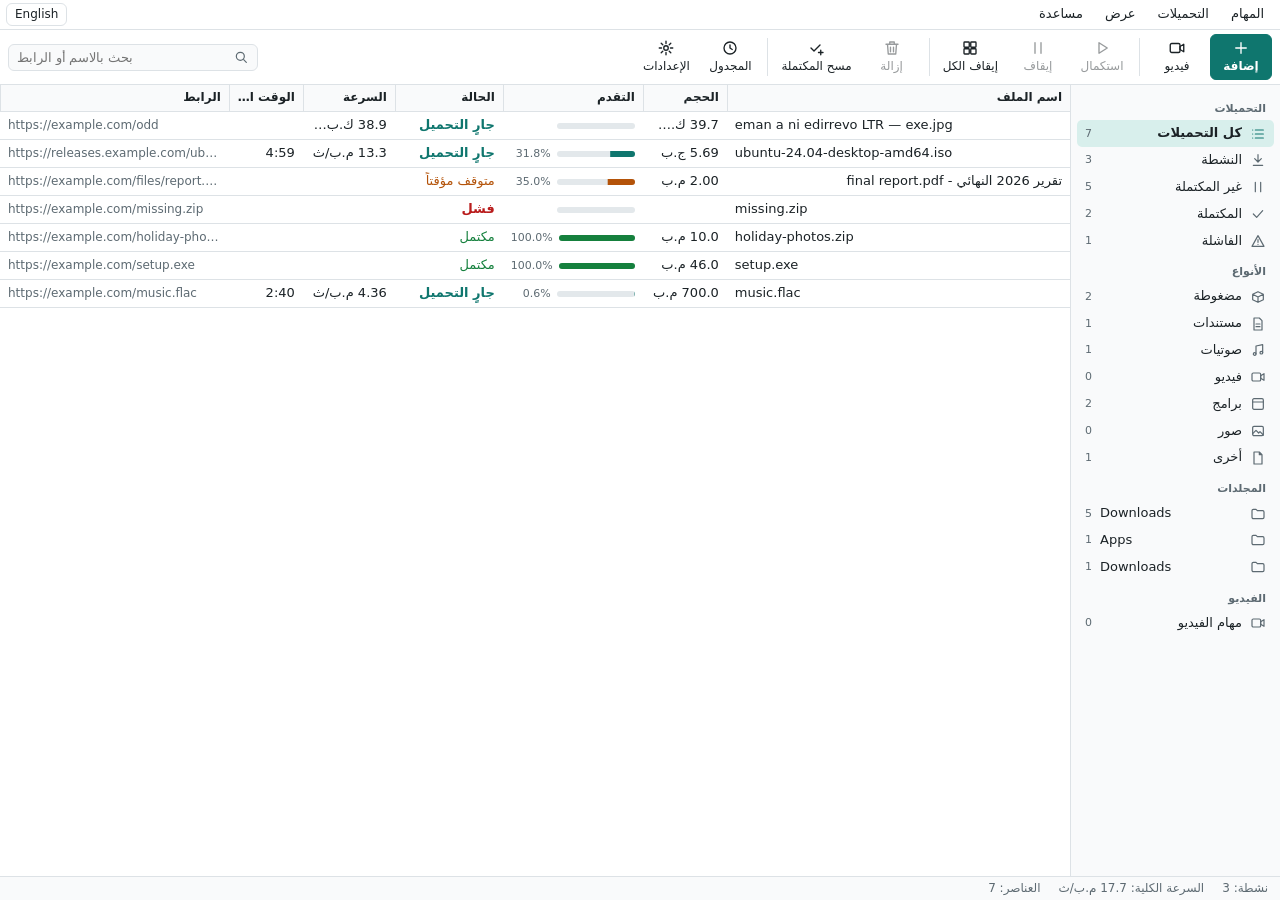
==== crates/eid-gui/ui/index.html @ 92250838 "feat(desktop): notification-area icon, close to tray, clipboard monitoring (switchable) - Settings >" ====
<!doctype html>
<html lang="ar" dir="rtl">
<head>
  <meta charset="utf-8">
  <meta name="viewport" content="width=device-width, initial-scale=1">
  <title>Eid Download</title>
  <link rel="stylesheet" href="style.css">
  <script type="module" src="app.js"></script>
</head>
<body>
  <!-- Icons: simple line drawings made for Eid Download (no third-party icon set). -->
  <svg class="icons" aria-hidden="true" focusable="false">
    <symbol id="i-add" viewBox="0 0 24 24"><path d="M12 5v14M5 12h14"/></symbol>
    <symbol id="i-video" viewBox="0 0 24 24"><rect x="3" y="6" width="13" height="12" rx="2"/><path d="M16 10l5-3v10l-5-3z"/></symbol>
    <symbol id="i-play" viewBox="0 0 24 24"><path d="M8 5l11 7-11 7z"/></symbol>
    <symbol id="i-pause" viewBox="0 0 24 24"><path d="M8 5v14M16 5v14"/></symbol>
    <symbol id="i-stopall" viewBox="0 0 24 24"><rect x="4" y="4" width="7" height="7" rx="1"/><rect x="13" y="4" width="7" height="7" rx="1"/><rect x="4" y="13" width="7" height="7" rx="1"/><rect x="13" y="13" width="7" height="7" rx="1"/></symbol>
    <symbol id="i-remove" viewBox="0 0 24 24"><path d="M4 7h16M9 7V4h6v3M6 7l1 13h10l1-13M10 11v6M14 11v6"/></symbol>
    <symbol id="i-clear" viewBox="0 0 24 24"><path d="M4 12l4 4 8-8M14 18h6M17 15v6"/></symbol>
    <symbol id="i-clock" viewBox="0 0 24 24"><circle cx="12" cy="12" r="8"/><path d="M12 8v4l3 2"/></symbol>
    <symbol id="i-gear" viewBox="0 0 24 24"><circle cx="12" cy="12" r="3"/><path d="M12 3v3M12 18v3M3 12h3M18 12h3M5.6 5.6l2.1 2.1M16.3 16.3l2.1 2.1M5.6 18.4l2.1-2.1M16.3 7.7l2.1-2.1"/></symbol>
    <symbol id="i-folder" viewBox="0 0 24 24"><path d="M3 7a2 2 0 0 1 2-2h4l2 2h8a2 2 0 0 1 2 2v8a2 2 0 0 1-2 2H5a2 2 0 0 1-2-2z"/></symbol>
    <symbol id="i-list" viewBox="0 0 24 24"><path d="M8 6h12M8 12h12M8 18h12M4 6h.01M4 12h.01M4 18h.01"/></symbol>
    <symbol id="i-down" viewBox="0 0 24 24"><path d="M12 4v11M7 10l5 5 5-5M5 20h14"/></symbol>
    <symbol id="i-check" viewBox="0 0 24 24"><path d="M5 12l5 5 9-10"/></symbol>
    <symbol id="i-alert" viewBox="0 0 24 24"><path d="M12 4l9 16H3zM12 10v4M12 17h.01"/></symbol>
    <symbol id="i-file" viewBox="0 0 24 24"><path d="M6 3h8l4 4v14H6zM14 3v4h4"/></symbol>
    <symbol id="i-box" viewBox="0 0 24 24"><path d="M4 8l8-4 8 4v8l-8 4-8-4zM4 8l8 4 8-4M12 12v8"/></symbol>
    <symbol id="i-doc" viewBox="0 0 24 24"><path d="M6 3h8l4 4v14H6zM9 12h6M9 16h6"/></symbol>
    <symbol id="i-music" viewBox="0 0 24 24"><path d="M9 18V6l10-2v12"/><circle cx="7" cy="18" r="2"/><circle cx="17" cy="16" r="2"/></symbol>
    <symbol id="i-app" viewBox="0 0 24 24"><rect x="4" y="4" width="16" height="16" rx="2"/><path d="M4 9h16"/></symbol>
    <symbol id="i-search" viewBox="0 0 24 24"><circle cx="11" cy="11" r="6"/><path d="M16 16l4 4"/></symbol>
    <symbol id="i-image" viewBox="0 0 24 24"><rect x="4" y="5" width="16" height="14" rx="2"/><path d="M4 16l5-5 4 4 2-2 5 5"/></symbol>
  </svg>

  <div class="app">
    <nav class="menubar" role="menubar" id="menubar">
      <button type="button" role="menuitem" aria-haspopup="true" data-menu="tasks" data-t="m_tasks"></button>
      <button type="button" role="menuitem" aria-haspopup="true" data-menu="downloads" data-t="m_downloads"></button>
      <button type="button" role="menuitem" aria-haspopup="true" data-menu="view" data-t="m_view"></button>
      <button type="button" role="menuitem" aria-haspopup="true" data-menu="help" data-t="m_help"></button>
      <span class="spacer"></span>
      <button type="button" id="btn-lang" class="ghost small" data-t="lang_switch"></button>
    </nav>

    <div class="menu" id="menu-tasks" role="menu" hidden>
      <button type="button" role="menuitem" data-cmd="add"><span data-t="c_add"></span><kbd>Ctrl+N</kbd></button>
      <button type="button" role="menuitem" data-cmd="add_video"><span data-t="c_add_video"></span><kbd>Ctrl+Shift+N</kbd></button>
      <hr>
      <button type="button" role="menuitem" data-cmd="settings"><span data-t="c_settings"></span><kbd>Ctrl+,</kbd></button>
    </div>
    <div class="menu" id="menu-downloads" role="menu" hidden>
      <button type="button" role="menuitem" data-cmd="resume"><span data-t="c_resume"></span></button>
      <button type="button" role="menuitem" data-cmd="pause"><span data-t="c_pause"></span></button>
      <button type="button" role="menuitem" data-cmd="toggle"><span data-t="c_toggle"></span><kbd>Space</kbd></button>
      <button type="button" role="menuitem" data-cmd="resume_all"><span data-t="c_resume_all"></span></button>
      <button type="button" role="menuitem" data-cmd="pause_all"><span data-t="c_pause_all"></span></button>
      <hr>
      <button type="button" role="menuitem" data-cmd="remove"><span data-t="c_remove"></span><kbd>Del</kbd></button>
      <button type="button" role="menuitem" data-cmd="clear_finished"><span data-t="c_clear_finished"></span></button>
      <hr>
      <button type="button" role="menuitem" data-cmd="select_all"><span data-t="c_select_all"></span><kbd>Ctrl+A</kbd></button>
      <button type="button" role="menuitem" data-cmd="properties"><span data-t="c_properties"></span><kbd>Enter</kbd></button>
      <button type="button" role="menuitem" data-cmd="scheduler"><span data-t="c_scheduler"></span></button>
    </div>
    <div class="menu" id="menu-view" role="menu" hidden>
      <button type="button" role="menuitem" data-cmd="toggle_sidebar"><span data-t="c_toggle_sidebar"></span></button>
      <button type="button" role="menuitem" data-cmd="view_jobs"><span data-t="c_view_jobs"></span></button>
      <button type="button" role="menuitem" data-cmd="columns"><span data-t="c_columns"></span></button>
      <button type="button" role="menuitem" data-cmd="customize_toolbar"><span data-t="c_customize_toolbar"></span></button>
      <button type="button" role="menuitem" data-cmd="find"><span data-t="c_find"></span><kbd>Ctrl+F</kbd></button>
      <hr>
      <button type="button" role="menuitemradio" data-cmd="theme_system"><span data-t="c_theme_system"></span></button>
      <button type="button" role="menuitemradio" data-cmd="theme_light"><span data-t="c_theme_light"></span></button>
      <button type="button" role="menuitemradio" data-cmd="theme_dark"><span data-t="c_theme_dark"></span></button>
      <hr>
      <button type="button" role="menuitem" data-cmd="lang"><span data-t="lang_switch"></span></button>
    </div>
    <div class="menu" id="menu-help" role="menu" hidden>
      <button type="button" role="menuitem" data-cmd="shortcuts"><span data-t="c_shortcuts"></span><kbd>F1</kbd></button>
      <button type="button" role="menuitem" data-cmd="about"><span data-t="c_about"></span></button>
    </div>

    <div class="toolbar" role="toolbar" id="toolbar">
      <button type="button" id="btn-add" class="tool primary" data-cmd="add"><svg class="ic"><use href="#i-add"/></svg><span data-t="t_add"></span></button>
      <button type="button" class="tool" data-cmd="add_video"><svg class="ic"><use href="#i-video"/></svg><span data-t="t_add_video"></span></button>
      <span class="sep"></span>
      <button type="button" class="tool" data-cmd="resume"><svg class="ic"><use href="#i-play"/></svg><span data-t="t_resume"></span></button>
      <button type="button" class="tool" data-cmd="pause"><svg class="ic"><use href="#i-pause"/></svg><span data-t="t_pause"></span></button>
      <button type="button" class="tool" data-cmd="pause_all"><svg class="ic"><use href="#i-stopall"/></svg><span data-t="t_pause_all"></span></button>
      <span class="sep"></span>
      <button type="button" class="tool" data-cmd="remove"><svg class="ic"><use href="#i-remove"/></svg><span data-t="t_remove"></span></button>
      <button type="button" id="btn-clear" class="tool" data-cmd="clear_finished"><svg class="ic"><use href="#i-clear"/></svg><span data-t="t_clear"></span></button>
      <span class="sep"></span>
      <button type="button" class="tool" data-cmd="scheduler"><svg class="ic"><use href="#i-clock"/></svg><span data-t="t_scheduler"></span></button>
      <button type="button" class="tool" data-cmd="settings"><svg class="ic"><use href="#i-gear"/></svg><span data-t="t_settings"></span></button>
      <span class="grow"></span>
      <div class="search"><svg class="ic"><use href="#i-search"/></svg><input id="search" type="search" dir="auto" autocomplete="off" spellcheck="false" maxlength="200"></div>
    </div>

    <div class="body">
      <aside class="sidebar" id="sidebar" aria-label="categories">
        <div class="group" data-t="g_downloads"></div>
        <ul class="tree" id="tree-status">
          <li><button type="button" data-view="all" class="on"><svg class="ic"><use href="#i-list"/></svg><span data-t="v_all"></span><b data-count="all">0</b></button></li>
          <li><button type="button" data-view="active"><svg class="ic"><use href="#i-down"/></svg><span data-t="v_active"></span><b data-count="active">0</b></button></li>
          <li><button type="button" data-view="unfinished"><svg class="ic"><use href="#i-pause"/></svg><span data-t="v_unfinished"></span><b data-count="unfinished">0</b></button></li>
          <li><button type="button" data-view="finished"><svg class="ic"><use href="#i-check"/></svg><span data-t="v_finished"></span><b data-count="finished">0</b></button></li>
          <li><button type="button" data-view="failed"><svg class="ic"><use href="#i-alert"/></svg><span data-t="v_failed"></span><b data-count="failed">0</b></button></li>
        </ul>
        <div class="group" data-t="g_types"></div>
        <ul class="tree" id="tree-types">
          <li><button type="button" data-view="compressed"><svg class="ic"><use href="#i-box"/></svg><span data-t="v_compressed"></span><b data-count="compressed">0</b></button></li>
          <li><button type="button" data-view="documents"><svg class="ic"><use href="#i-doc"/></svg><span data-t="v_documents"></span><b data-count="documents">0</b></button></li>
          <li><button type="button" data-view="music"><svg class="ic"><use href="#i-music"/></svg><span data-t="v_music"></span><b data-count="music">0</b></button></li>
          <li><button type="button" data-view="video"><svg class="ic"><use href="#i-video"/></svg><span data-t="v_video"></span><b data-count="video">0</b></button></li>
          <li><button type="button" data-view="programs"><svg class="ic"><use href="#i-app"/></svg><span data-t="v_programs"></span><b data-count="programs">0</b></button></li>
          <li><button type="button" data-view="pictures"><svg class="ic"><use href="#i-image"/></svg><span data-t="v_pictures"></span><b data-count="pictures">0</b></button></li>
          <li><button type="button" data-view="other"><svg class="ic"><use href="#i-file"/></svg><span data-t="v_other"></span><b data-count="other">0</b></button></li>
        </ul>
        <div class="group" data-t="g_folders"></div>
        <ul class="tree" id="tree-folders"></ul>
        <div class="group" data-t="g_video"></div>
        <ul class="tree">
          <li><button type="button" data-view="jobs"><svg class="ic"><use href="#i-video"/></svg><span data-t="v_jobs"></span><b data-count="jobs">0</b></button></li>
        </ul>
      </aside>

      <main class="main">
        <section id="table-view" class="table-view">
          <div class="thead" id="thead" role="row">
            <button type="button" class="c-name" data-sort="name" data-t="col_name"></button>
            <button type="button" class="c-size" data-sort="size" data-t="col_size"></button>
            <button type="button" class="c-prog" data-sort="progress" data-t="col_progress"></button>
            <button type="button" class="c-status" data-sort="status" data-t="col_status"></button>
            <button type="button" class="c-speed" data-sort="speed" data-t="col_speed"></button>
            <button type="button" class="c-eta" data-sort="eta" data-t="col_eta"></button>
            <button type="button" class="c-url" data-sort="url" data-t="col_url"></button>
          </div>
          <div class="viewport" id="viewport" tabindex="0" role="grid" aria-multiselectable="true">
            <div class="spacer" id="spacer"></div>
          </div>
          <p id="empty" class="empty" hidden></p>
        </section>

        <section id="jobs-view" class="jobs-view" hidden>
          <div class="jobs-head">
            <h2 data-t="v_jobs"></h2>
            <button type="button" class="primary" data-cmd="add_video" data-t="c_add_video"></button>
          </div>
          <p id="jobs-empty" class="empty" hidden></p>
          <ul id="jobs" class="jobs"></ul>
        </section>
      </main>
    </div>

    <div id="clipbar" class="clipbar" role="status" hidden>
      <span data-t="clip_found"></span>
      <bdi id="clip-url" dir="ltr"></bdi>
      <button type="button" id="clip-add" class="primary small" data-t="clip_add"></button>
      <button type="button" id="clip-ignore" class="ghost small" data-t="clip_ignore"></button>
    </div>
    <footer class="statusbar" id="statusbar">
      <span id="sb-active"></span>
      <span id="sb-speed"></span>
      <span id="sb-count"></span>
      <span id="sb-selected"></span>
    </footer>
  </div>

  <div class="menu ctx" id="ctx" role="menu" hidden>
    <button type="button" role="menuitem" data-cmd="open_file"><span data-t="c_open_file"></span></button>
    <button type="button" role="menuitem" data-cmd="reveal"><span data-t="c_reveal"></span></button>
    <hr>
    <button type="button" role="menuitem" data-cmd="resume"><span data-t="c_resume"></span></button>
    <button type="button" role="menuitem" data-cmd="pause"><span data-t="c_pause"></span></button>
    <button type="button" role="menuitem" data-cmd="redownload"><span data-t="c_redownload"></span></button>
    <hr>
    <button type="button" role="menuitem" data-cmd="copy_link"><span data-t="c_copy_link"></span></button>
    <button type="button" role="menuitem" data-cmd="remove"><span data-t="c_remove"></span><kbd>Del</kbd></button>
    <hr>
    <button type="button" role="menuitem" data-cmd="properties"><span data-t="c_properties"></span><kbd>Enter</kbd></button>
  </div>

  <div class="menu" id="menu-cols" role="menu" hidden></div>
  <div id="drop" class="drop" hidden><p data-t="drop_hint"></p></div>
  <div id="toast" class="toast" role="status" hidden></div>

  <dialog id="dlg-toolbar">
    <form method="dialog">
      <h2 data-t="c_customize_toolbar"></h2>
      <p class="note" data-t="tb_lead"></p>
      <div id="tb-list" class="checks"></div>
      <label class="check"><input id="tb-labels" type="checkbox"><span data-t="tb_labels"></span></label>
      <div class="buttons">
        <button type="button" id="tb-reset" class="ghost" data-t="reset"></button>
        <button type="submit" class="primary" data-t="close"></button>
      </div>
    </form>
  </dialog>

  <dialog id="dlg-add">
    <form id="form-add" method="dialog">
      <h2 data-t="add_title"></h2>
      <label for="in-links" data-t="links_label"></label>
      <div class="row">
        <textarea id="in-links" rows="4" dir="ltr" spellcheck="false" autocomplete="off"></textarea>
      </div>
      <label data-t="folder_label"></label>
      <div class="row folder">
        <bdi id="folder-show" class="path" dir="ltr"></bdi>
        <button type="button" id="btn-pick" data-t="choose"></button>
        <button type="button" id="btn-reset" class="ghost" data-t="reset_folder"></button>
      </div>
      <label for="in-name" data-t="name_label"></label>
      <input id="in-name" type="text" dir="auto" maxlength="200" autocomplete="off">
      <p id="add-error" class="error" hidden></p>
      <div class="buttons">
        <button type="button" id="btn-cancel" class="ghost" data-t="cancel"></button>
        <button type="submit" id="btn-start" class="primary" data-t="start"></button>
      </div>
    </form>
  </dialog>

  <dialog id="dlg-props">
    <form method="dialog" class="props">
      <h2><bdi id="p-name" dir="auto"></bdi></h2>
      <div class="pbar big"><i id="p-bar"></i></div>
      <dl class="grid">
        <dt data-t="col_status"></dt><dd id="p-status"></dd>
        <dt data-t="p_done"></dt><dd id="p-done"></dd>
        <dt data-t="col_speed"></dt><dd id="p-speed"></dd>
        <dt data-t="col_eta"></dt><dd id="p-eta"></dd>
        <dt data-t="p_attempts"></dt><dd id="p-attempts"></dd>
        <dt data-t="col_url"></dt><dd><bdi id="p-url" dir="ltr" class="wrap"></bdi></dd>
        <dt data-t="folder_label"></dt><dd><bdi id="p-folder" dir="ltr" class="wrap"></bdi></dd>
      </dl>
      <p id="p-error" class="error" hidden></p>
      <section class="segmap" aria-labelledby="p-map-title">
        <h3 id="p-map-title" data-t="p_map"></h3>
        <canvas id="p-map" class="map" width="480" height="22" dir="ltr" role="img"></canvas>
        <p id="p-map-info" class="note"></p>
        <div class="segs-wrap" id="p-segs-wrap" hidden>
          <table class="segs" id="p-segs" dir="ltr">
            <thead><tr><th>#</th><th data-t="seg_from"></th><th data-t="seg_to"></th><th data-t="seg_saved"></th></tr></thead>
            <tbody></tbody>
          </table>
        </div>
      </section>
      <div class="buttons">
        <button type="button" id="p-copy" class="ghost" data-t="c_copy_link"></button>
        <button type="button" id="p-reveal" data-t="c_reveal"></button>
        <button type="button" id="p-toggle"></button>
        <button type="submit" id="p-close" class="primary" data-t="close"></button>
      </div>
    </form>
  </dialog>

  <dialog id="dlg-settings">
    <form method="dialog" class="settings">
      <h2 data-t="c_settings"></h2>
      <div class="tabs" role="tablist">
        <button type="button" role="tab" data-tab="general" class="on" data-t="s_general"></button>
        <button type="button" role="tab" data-tab="downloads" data-t="s_downloads"></button>
        <button type="button" role="tab" data-tab="video" data-t="s_video"></button>
      </div>
      <div class="tab" data-pane="general">
        <label for="set-lang" data-t="s_language"></label>
        <select id="set-lang"><option value="ar">العربية</option><option value="en">English</option></select>
        <label for="set-theme" data-t="s_theme"></label>
        <select id="set-theme">
          <option value="system" data-t="c_theme_system"></option>
          <option value="light" data-t="c_theme_light"></option>
          <option value="dark" data-t="c_theme_dark"></option>
        </select>
        <label class="check"><input id="set-notify" type="checkbox"><span data-t="s_notify"></span></label>
        <fieldset id="set-desktop">
          <legend data-t="s_desktop"></legend>
          <label class="check"><input id="set-tray" type="checkbox"><span data-t="s_tray"></span></label>
          <label class="check"><input id="set-close-tray" type="checkbox"><span data-t="s_close_tray"></span></label>
          <label class="check"><input id="set-clipboard" type="checkbox"><span data-t="s_clipboard"></span></label>
          <p class="note" data-t="s_clipboard_note"></p>
          <p id="set-desktop-error" class="error" hidden></p>
        </fieldset>
      </div>
      <div class="tab" data-pane="downloads" hidden>
        <label data-t="s_default_folder"></label>
        <div class="row folder">
          <bdi id="set-folder" class="path" dir="ltr"></bdi>
          <button type="button" id="set-folder-pick" data-t="choose"></button>
          <button type="button" id="set-folder-reset" class="ghost" data-t="reset_folder"></button>
        </div>
        <p class="note" data-t="s_default_folder_note"></p>
        <fieldset id="set-engine">
          <legend data-t="s_engine"></legend>
          <label for="set-parallel" data-t="s_parallel"></label>
          <input id="set-parallel" type="number" min="1" max="8" step="1" value="3">
          <label for="set-conns" data-t="s_connections"></label>
          <input id="set-conns" type="number" min="1" max="32" step="1" value="8">
          <label for="set-limit" data-t="s_speed_limit"></label>
          <input id="set-limit" type="number" min="0" max="12500000" step="1" value="0">
          <p class="note" data-t="s_engine_note"></p>
          <p id="set-engine-error" class="error" hidden></p>
          <button type="button" id="set-engine-save" data-t="save"></button>
        </fieldset>
      </div>
      <div class="tab" data-pane="video" hidden>
        <label for="set-quality" data-t="s_default_quality"></label>
        <select id="set-quality"></select>
        <label for="set-missing" data-t="vd_missing"></label>
        <select id="set-missing"><option value="lower" data-t="fb_lower"></option><option value="higher" data-t="fb_higher"></option><option value="skip" data-t="fb_skip"></option></select>
        <label data-t="s_tools"></label>
        <p id="set-tools" class="note"></p>
        <button type="button" id="set-tools-install" hidden data-t="v_install"></button>
      </div>
      <div class="buttons">
        <button type="submit" class="primary" data-t="close"></button>
      </div>
    </form>
  </dialog>

  <dialog id="dlg-video">
    <form id="form-video" method="dialog" class="video">
      <h2 data-t="vd_title"></h2>
      <label for="in-vurl" data-t="vd_url"></label>
      <div class="row">
        <input id="in-vurl" type="text" dir="ltr" spellcheck="false" autocomplete="off">
        <button type="button" id="btn-probe" data-t="vd_probe"></button>
      </div>
      <p id="v-status" class="note" hidden></p>
      <div id="v-tools" class="tools-box" hidden>
        <p data-t="vd_tools_missing"></p>
        <button type="button" id="v-install" data-t="v_install"></button>
      </div>
      <div id="v-result" hidden>
        <h3><bdi id="v-name" dir="auto"></bdi></h3>
        <p id="v-meta" class="note"></p>
        <label for="v-quality" data-t="vd_quality"></label>
        <select id="v-quality"></select>
        <p id="v-got-note" class="note" data-t="vd_quality_note"></p>
        <div id="v-missing-row" hidden>
          <label for="v-missing" data-t="vd_missing"></label>
          <select id="v-missing"><option value="lower" data-t="fb_lower"></option><option value="higher" data-t="fb_higher"></option><option value="skip" data-t="fb_skip"></option></select>
        </div>
        <div id="v-playlist" hidden>
          <div class="row between">
            <strong id="v-count"></strong>
            <span>
              <button type="button" id="v-all" class="ghost small" data-t="vd_all"></button>
              <button type="button" id="v-none" class="ghost small" data-t="vd_none"></button>
            </span>
          </div>
          <ul id="v-items" class="v-items"></ul>
          <p id="v-folder-note" class="note"></p>
        </div>
        <label data-t="folder_label"></label>
        <div class="row folder">
          <bdi id="v-folder" class="path" dir="ltr"></bdi>
          <button type="button" id="v-pick" data-t="choose"></button>
        </div>
      </div>
      <p id="v-error" class="error" hidden></p>
      <div class="buttons">
        <button type="button" id="v-cancel" class="ghost" data-t="cancel"></button>
        <button type="submit" id="v-start" class="primary" data-t="start" disabled></button>
      </div>
    </form>
  </dialog>

  <dialog id="dlg-sched">
    <form method="dialog">
      <h2 data-t="c_scheduler"></h2>
      <p class="note" data-t="sch_lead"></p>
      <label class="check"><input id="sch-on" type="checkbox"><span data-t="sch_on"></span></label>
      <div id="sch-body">
        <div class="row">
          <label for="sch-start" data-t="sch_start"></label><input id="sch-start" type="time" value="02:00" dir="ltr">
          <label for="sch-end" data-t="sch_end"></label><input id="sch-end" type="time" value="08:00" dir="ltr">
        </div>
        <div id="sch-days" class="row days"></div>
        <p class="note" data-t="sch_note"></p>
      </div>
      <p id="sch-error" class="error" hidden></p>
      <div class="buttons">
        <button type="button" id="sch-save" class="primary" data-t="save"></button>
        <button type="submit" data-t="cancel"></button>
      </div>
    </form>
  </dialog>
  <dialog id="dlg-consent">
    <form method="dialog">
      <h2 data-t="c_title"></h2>
      <p class="note" data-t="c_lead"></p>
      <pre id="c-text" class="consent-text" dir="auto" tabindex="0"></pre>
      <p id="c-error" class="error" hidden></p>
      <label class="check"><input id="c-agree" type="checkbox"><span data-t="c_agree"></span></label>
      <div class="buttons">
        <button type="button" id="c-install" class="primary" data-t="v_install" disabled></button>
        <button type="submit" id="c-cancel" data-t="cancel"></button>
      </div>
    </form>
  </dialog>
  <dialog id="dlg-info">
    <form method="dialog">
      <h2 id="info-title"></h2>
      <div id="info-body" class="info"></div>
      <div class="buttons"><button type="submit" class="primary" data-t="close"></button></div>
    </form>
  </dialog>
</body>
</html>
---- crates/eid-gui/ui/style.css ----
/* Eid Download window. System fonts only, no web fonts, no animations; logical properties so the
   same rules serve Arabic (RTL) and English (LTR). Light by default, dark from the system or
   from View > Theme (html[data-theme]). */
:root {
  --bg: #f4f6f7; --panel: #ffffff; --panel2: #f9fafb; --text: #1b2226; --muted: #5d6a72;
  --line: #dde2e6; --accent: #0f766e; --accent-text: #ffffff; --accent-soft: #d8efec;
  --bar: #e3e8eb; --ok: #15803d; --warn: #b45309; --bad: #b91c1c; --run: #0f766e;
  --sel: #cfe6e3; --hover: #eef2f4; --shadow: 0 6px 24px rgba(0,0,0,.14);
  color-scheme: light;
}
:root[data-theme="dark"] {
  --bg: #14181b; --panel: #1b2125; --panel2: #20272b; --text: #e5eaec; --muted: #98a5ac;
  --line: #2d363b; --accent: #2dd4bf; --accent-text: #052a25; --accent-soft: #153a36;
  --bar: #2a3237; --ok: #4ade80; --warn: #fbbf24; --bad: #f87171; --run: #2dd4bf;
  --sel: #1d4440; --hover: #242c31; --shadow: 0 6px 24px rgba(0,0,0,.5);
  color-scheme: dark;
}
@media (prefers-color-scheme: dark) {
  :root:not([data-theme]) {
    --bg: #14181b; --panel: #1b2125; --panel2: #20272b; --text: #e5eaec; --muted: #98a5ac;
    --line: #2d363b; --accent: #2dd4bf; --accent-text: #052a25; --accent-soft: #153a36;
    --bar: #2a3237; --ok: #4ade80; --warn: #fbbf24; --bad: #f87171; --run: #2dd4bf;
    --sel: #1d4440; --hover: #242c31; --shadow: 0 6px 24px rgba(0,0,0,.5);
    color-scheme: dark;
  }
}
* { box-sizing: border-box; }
html, body { margin: 0; height: 100%; overflow: hidden; }
body {
  background: var(--bg); color: var(--text);
  font: 13px/1.45 "Segoe UI", "Segoe UI Arabic", Tahoma, system-ui, sans-serif;
}
[hidden] { display: none !important; }
.icons { position: absolute; width: 0; height: 0; overflow: hidden; }
.ic {
  width: 18px; height: 18px; flex: none; fill: none; stroke: currentColor; stroke-width: 1.8;
  stroke-linecap: round; stroke-linejoin: round;
}
button {
  font: inherit; color: var(--text); background: var(--panel); border: 1px solid var(--line);
  border-radius: 6px; padding: 5px 12px; cursor: pointer;
}
button:hover:not(:disabled) { border-color: var(--accent); }
button:focus-visible, textarea:focus-visible, input:focus-visible, select:focus-visible, .viewport:focus-visible {
  outline: 2px solid var(--accent); outline-offset: -2px;
}
button.primary { background: var(--accent); color: var(--accent-text); border-color: var(--accent); font-weight: 600; }
button.ghost { background: transparent; }
button.small { padding: 2px 8px; font-size: 12px; }
button:disabled { opacity: .45; cursor: default; }
kbd { font: 11px Consolas, "Cascadia Mono", monospace; color: var(--muted); }

.app { display: flex; flex-direction: column; height: 100%; }

/* menu bar */
.menubar {
  display: flex; align-items: center; gap: 2px; padding: 2px 6px; background: var(--panel);
  border-bottom: 1px solid var(--line);
}
.menubar > button[data-menu] { border: 0; background: transparent; padding: 3px 10px; border-radius: 4px; }
.menubar > button[data-menu]:hover, .menubar > button.open { background: var(--hover); }
.menubar .spacer { flex: 1; }
.menu {
  position: fixed; z-index: 20; min-width: 230px; padding: 4px; background: var(--panel);
  border: 1px solid var(--line); border-radius: 8px; box-shadow: var(--shadow);
  display: flex; flex-direction: column;
}
.menu > button {
  display: flex; justify-content: space-between; gap: 24px; border: 0; background: transparent;
  text-align: start; padding: 5px 10px; border-radius: 4px;
}
.menu > button:hover:not(:disabled), .menu > button:focus-visible { background: var(--accent-soft); outline: none; }
.menu > button[aria-checked="true"] > span::before { content: "✓ "; }
.menu hr { border: 0; border-top: 1px solid var(--line); margin: 4px 2px; width: auto; }

/* toolbar */
.toolbar {
  display: flex; align-items: stretch; gap: 2px; padding: 4px 8px; background: var(--panel);
  border-bottom: 1px solid var(--line); flex-wrap: wrap;
}
.tool {
  display: flex; flex-direction: column; align-items: center; gap: 1px; min-width: 62px;
  padding: 4px 6px; border-color: transparent; background: transparent; font-size: 12px;
}
.tool:hover:not(:disabled) { background: var(--hover); border-color: var(--line); }
.tool.primary { background: var(--accent); color: var(--accent-text); border-color: var(--accent); font-weight: 600; }
.tool.primary:hover:not(:disabled) { background: var(--accent); filter: brightness(1.08); }
.toolbar .sep { width: 1px; background: var(--line); margin: 4px 4px; }

/* body: sidebar + main */
.body { flex: 1; display: flex; min-height: 0; }
.sidebar {
  width: 210px; flex: none; overflow: auto; background: var(--panel2);
  border-inline-end: 1px solid var(--line); padding: 6px 0 12px;
}
.group { font-size: 11px; font-weight: 700; color: var(--muted); padding: 10px 14px 3px; text-transform: uppercase; }
.tree { list-style: none; margin: 0; padding: 0 6px; }
.tree button {
  display: flex; align-items: center; gap: 8px; width: 100%; border: 0; background: transparent;
  padding: 4px 8px; text-align: start; border-radius: 5px;
}
.tree button > span, .tree button > bdi { flex: 1; min-width: 0; overflow: hidden; text-overflow: ellipsis; white-space: nowrap; }
.tree button > b { font-weight: 500; font-size: 11px; color: var(--muted); }
.tree button:hover { background: var(--hover); }
.tree button.on { background: var(--accent-soft); font-weight: 600; }
.tree button .ic { width: 16px; height: 16px; color: var(--muted); }
.tree button.on .ic { color: var(--accent); }

.main { flex: 1; min-width: 0; display: flex; flex-direction: column; }
.table-view { flex: 1; min-height: 0; display: flex; flex-direction: column; position: relative; background: var(--panel); }

/* table: header and rows share the same grid */
.thead, .tr {
  display: grid;
  grid-template-columns: minmax(160px, 3fr) 84px 140px 108px 92px 74px minmax(120px, 2fr);
  column-gap: 0;
}
.thead { border-bottom: 1px solid var(--line); background: var(--panel2); }
.thead > button {
  border: 0; border-inline-end: 1px solid var(--line); border-radius: 0; background: transparent;
  padding: 4px 8px; text-align: start; font-weight: 600; font-size: 12px; white-space: nowrap;
  overflow: hidden; text-overflow: ellipsis;
}
.thead > button:hover { background: var(--hover); }
.thead > button[aria-sort="ascending"]::after { content: " ▲"; color: var(--accent); font-size: 9px; }
.thead > button[aria-sort="descending"]::after { content: " ▼"; color: var(--accent); font-size: 9px; }

.viewport { flex: 1; overflow: auto; position: relative; contain: strict; outline: none; }
.spacer { width: 1px; }
.tr {
  position: absolute; top: 0; inset-inline: 0; height: 28px; align-items: center;
  border-bottom: 1px solid var(--line); cursor: default; user-select: none; contain: layout style;
}
.tr > * { padding: 0 8px; overflow: hidden; text-overflow: ellipsis; white-space: nowrap; min-width: 0; }
.tr:hover { background: var(--hover); }
.tr.sel { background: var(--sel); }
.tr.cur { box-shadow: inset 0 0 0 1px var(--accent); }
.tr .c-size, .tr .c-speed, .tr .c-eta { font-variant-numeric: tabular-nums; }
.tr .c-url { color: var(--muted); font-size: 12px; }
.tr .c-name { font-weight: 500; }
.c-prog { display: flex; align-items: center; gap: 6px; }
.c-prog .pct { font-size: 11px; color: var(--muted); min-width: 40px; font-variant-numeric: tabular-nums; }
.pbar { flex: 1; height: 6px; background: var(--bar); border-radius: 3px; overflow: hidden; }
.pbar > i { display: block; height: 100%; width: 100%; background: var(--run); transform: scaleX(0); transform-origin: left center; }
[dir="rtl"] .pbar > i { transform-origin: right center; }
.pbar.big { height: 8px; margin: 4px 0 10px; }
.s-done .pbar > i, .pbar.s-done > i { background: var(--ok); }
.s-failed .pbar > i, .pbar.s-failed > i { background: var(--bad); }
.s-paused .pbar > i, .pbar.s-paused > i { background: var(--warn); }
.s-running .c-status { color: var(--run); font-weight: 600; }
.s-done .c-status { color: var(--ok); }
.s-failed .c-status { color: var(--bad); font-weight: 600; }
.s-paused .c-status, .s-waiting .c-status { color: var(--warn); }
.s-pending .c-status { color: var(--muted); }
.empty { color: var(--muted); text-align: center; margin: 60px 20px; }
.table-view .empty { position: absolute; inset-inline: 0; top: 40px; pointer-events: none; }

/* status bar */
.statusbar {
  display: flex; gap: 18px; padding: 3px 12px; font-size: 12px; color: var(--muted);
  background: var(--panel2); border-top: 1px solid var(--line); font-variant-numeric: tabular-nums;
}

/* video jobs */
.jobs-view { flex: 1; overflow: auto; padding: 12px 16px; }
.jobs-head { display: flex; align-items: center; justify-content: space-between; margin-bottom: 8px; }
.jobs-head h2 { margin: 0; font-size: 16px; }
.jobs { list-style: none; margin: 0; padding: 0; display: flex; flex-direction: column; gap: 8px; }
.job {
  background: var(--panel); border: 1px solid var(--line); border-radius: 8px; padding: 8px 12px;
  display: grid; grid-template-columns: 1fr auto; gap: 4px 12px;
}
.job .j-title { font-weight: 600; overflow: hidden; text-overflow: ellipsis; white-space: nowrap; }
.job .j-ops { display: flex; gap: 6px; grid-row: span 2; align-self: start; }
.job .j-meta, .job .j-nums { color: var(--muted); font-size: 12px; }
.job .pbar { grid-column: 1 / -1; flex: none; }
.job .j-nums { grid-column: 1 / -1; font-variant-numeric: tabular-nums; }
.js-done > .pbar > i { background: var(--ok); }
.js-failed > .pbar > i { background: var(--bad); }
.js-paused > .pbar > i { background: var(--warn); }
.j-items { grid-column: 1 / -1; list-style: none; margin: 4px 0 0; padding: 0; max-height: 300px; overflow: auto; border-top: 1px solid var(--line); }
.j-item { display: grid; grid-template-columns: 36px 1fr 120px 110px; gap: 8px; align-items: center; padding: 2px 0; font-size: 12px; }
.j-item .num { color: var(--muted); font-variant-numeric: tabular-nums; }
.j-item .v-title { overflow: hidden; text-overflow: ellipsis; white-space: nowrap; }
.j-item.js-failed .j-st { color: var(--bad); }
.j-item.js-done .j-st { color: var(--ok); }

/* dialogs */
dialog {
  border: 1px solid var(--line); border-radius: 10px; padding: 0; width: min(640px, 94vw);
  background: var(--panel); color: var(--text); box-shadow: var(--shadow);
}
dialog::backdrop { background: rgba(0,0,0,.35); }
dialog form { padding: 16px 20px; display: flex; flex-direction: column; gap: 6px; max-height: 88vh; overflow: auto; }
dialog h2 { margin: 0 0 6px; font-size: 16px; overflow-wrap: anywhere; }
dialog h3 { margin: 4px 0 0; font-size: 14px; overflow-wrap: anywhere; }
dialog label { font-weight: 600; margin-top: 8px; }
textarea, input[type=text], input[type=number], select {
  width: 100%; font: inherit; color: var(--text); background: var(--bg);
  border: 1px solid var(--line); border-radius: 6px; padding: 6px 8px;
}
textarea { resize: vertical; font-family: Consolas, "Cascadia Mono", monospace; font-size: 13px; }
.row { display: flex; gap: 8px; align-items: center; }
.row.between { justify-content: space-between; margin-top: 10px; }
.folder .path {
  flex: 1; min-width: 0; padding: 5px 8px; border: 1px dashed var(--line); border-radius: 6px;
  overflow: hidden; text-overflow: ellipsis; white-space: nowrap; color: var(--muted);
}
.buttons { display: flex; justify-content: flex-end; gap: 8px; margin-top: 12px; flex-wrap: wrap; }
.error { color: var(--bad); margin: 6px 0 0; white-space: pre-line; overflow-wrap: anywhere; }
.note { color: var(--muted); font-size: 12px; margin: 2px 0; }
.check { display: flex; align-items: center; gap: 8px; font-weight: 400; }
.check input { width: auto; margin: 0; }
dl.grid { display: grid; grid-template-columns: max-content 1fr; gap: 4px 14px; margin: 0; }
dl.grid dt { color: var(--muted); }
dl.grid dd { margin: 0; min-width: 0; }
.wrap { overflow-wrap: anywhere; }
.tabs { display: flex; gap: 2px; border-bottom: 1px solid var(--line); margin-bottom: 6px; }
.tabs button { border: 0; border-bottom: 2px solid transparent; border-radius: 0; background: transparent; }
.tabs button.on { border-bottom-color: var(--accent); font-weight: 600; }
.tab { display: flex; flex-direction: column; gap: 4px; }
fieldset.soon { border: 1px dashed var(--line); border-radius: 8px; margin: 10px 0 0; padding: 6px 12px 10px; opacity: .6; }
fieldset.soon legend { font-size: 12px; color: var(--muted); }
.tools-box { border: 1px solid var(--warn); border-radius: 8px; padding: 8px 12px; }
.v-items { list-style: none; margin: 4px 0; padding: 0; max-height: 260px; overflow: auto; border: 1px solid var(--line); border-radius: 6px; }
.v-items li { border-bottom: 1px solid var(--line); }
.v-items label { margin: 0; padding: 3px 8px; display: grid; grid-template-columns: auto 36px 1fr auto; gap: 8px; }
.v-items .num, .v-items .dur { color: var(--muted); font-variant-numeric: tabular-nums; }
.v-items .v-title { overflow: hidden; text-overflow: ellipsis; white-space: nowrap; }
.info dl.keys dt { white-space: nowrap; }

.toast {
  position: fixed; inset-inline: 0; bottom: 34px; margin: auto; width: fit-content; max-width: 90vw;
  background: var(--text); color: var(--bg); padding: 8px 16px; border-radius: 8px; z-index: 30;
  white-space: pre-line; box-shadow: var(--shadow);
}
@media (max-width: 760px) {
  .sidebar { display: none; }
  .tool > span { display: none; }
  .tool { min-width: 36px; }
  .thead, .tr { grid-template-columns: minmax(120px, 3fr) 76px 110px 92px; }
  .thead > :nth-child(n+5), .tr > :nth-child(n+5) { display: none; }
}
.consent-text { max-height: 40vh; overflow: auto; white-space: pre-wrap; font: inherit; font-size: 0.9em; background: var(--panel); border: 1px solid var(--line); border-radius: 6px; padding: 8px 10px; margin: 8px 0; }
#set-engine { border: 1px solid var(--line); border-radius: 8px; margin: 10px 0 0; padding: 6px 12px 10px; display: grid; gap: 4px; }
#set-engine legend { font-size: 12px; color: var(--muted); }
#set-engine button { justify-self: start; margin-top: 6px; }
#sch-body.off { opacity: .5; pointer-events: none; }
.row.days { flex-wrap: wrap; gap: 4px 14px; margin: 8px 0; }
#dlg-sched input[type="time"] { width: auto; }

/* details window: segment map */
.segmap h3 { font-size: 13px; margin: 12px 0 4px; }
canvas.map { display: block; width: 100%; height: 22px; border: 1px solid var(--line); border-radius: 4px; }
.segs-wrap { max-height: 160px; overflow: auto; border: 1px solid var(--line); border-radius: 4px; margin-top: 6px; }
table.segs { width: 100%; border-collapse: collapse; font-size: 12px; font-variant-numeric: tabular-nums; }
table.segs th, table.segs td { padding: 2px 8px; text-align: right; border-bottom: 1px solid var(--line); }
table.segs th { position: sticky; top: 0; background: var(--panel2); color: var(--muted); font-weight: 600; }
table.segs tr.full td:last-child { color: var(--ok); }

/* v0.2: search, columns, toolbar, drop */
.toolbar .grow { flex: 1; }
.search { display: flex; align-items: center; gap: 6px; align-self: center; padding: 0 8px; border: 1px solid var(--line); border-radius: 6px; background: var(--panel2); }
.search .ic { width: 16px; height: 16px; color: var(--muted); }
.search input { border: 0; background: transparent; padding: 5px 0; width: 210px; outline: none; }
.search:focus-within { border-color: var(--accent); }
.toolbar.icons-only .tool > span { display: none; }
.thead > button { position: relative; }
.thead > button.dropto { box-shadow: inset 3px 0 0 var(--accent); }
[dir="rtl"] .thead > button.dropto { box-shadow: inset -3px 0 0 var(--accent); }
.thead .rz { position: absolute; top: 0; bottom: 0; inset-inline-end: -3px; width: 7px; cursor: col-resize; z-index: 1; }
.thead .rz:hover { background: var(--accent-soft); }
#menu-cols .chk { display: inline-block; width: 16px; color: var(--accent); }
#menu-cols .note { max-width: 230px; margin: 4px 8px; font-size: 11px; }
.checks { display: grid; grid-template-columns: 1fr 1fr; gap: 2px 16px; margin: 8px 0; }
.drop { position: fixed; inset: 8px; z-index: 30; display: grid; place-items: center; border: 2px dashed var(--accent);
  border-radius: 12px; background: color-mix(in srgb, var(--panel) 85%, transparent); pointer-events: none; }
.drop p { font-size: 18px; font-weight: 600; color: var(--accent); }
.toolbar.icons-only .tool { min-width: 36px; justify-content: center; }
.clipbar { display: flex; align-items: center; gap: 8px; padding: 6px 12px; background: var(--accent-soft); border-top: 1px solid var(--line); }
.clipbar bdi { flex: 1; min-width: 0; overflow: hidden; text-overflow: ellipsis; white-space: nowrap; color: var(--text); }
#set-desktop { margin-top: 10px; }
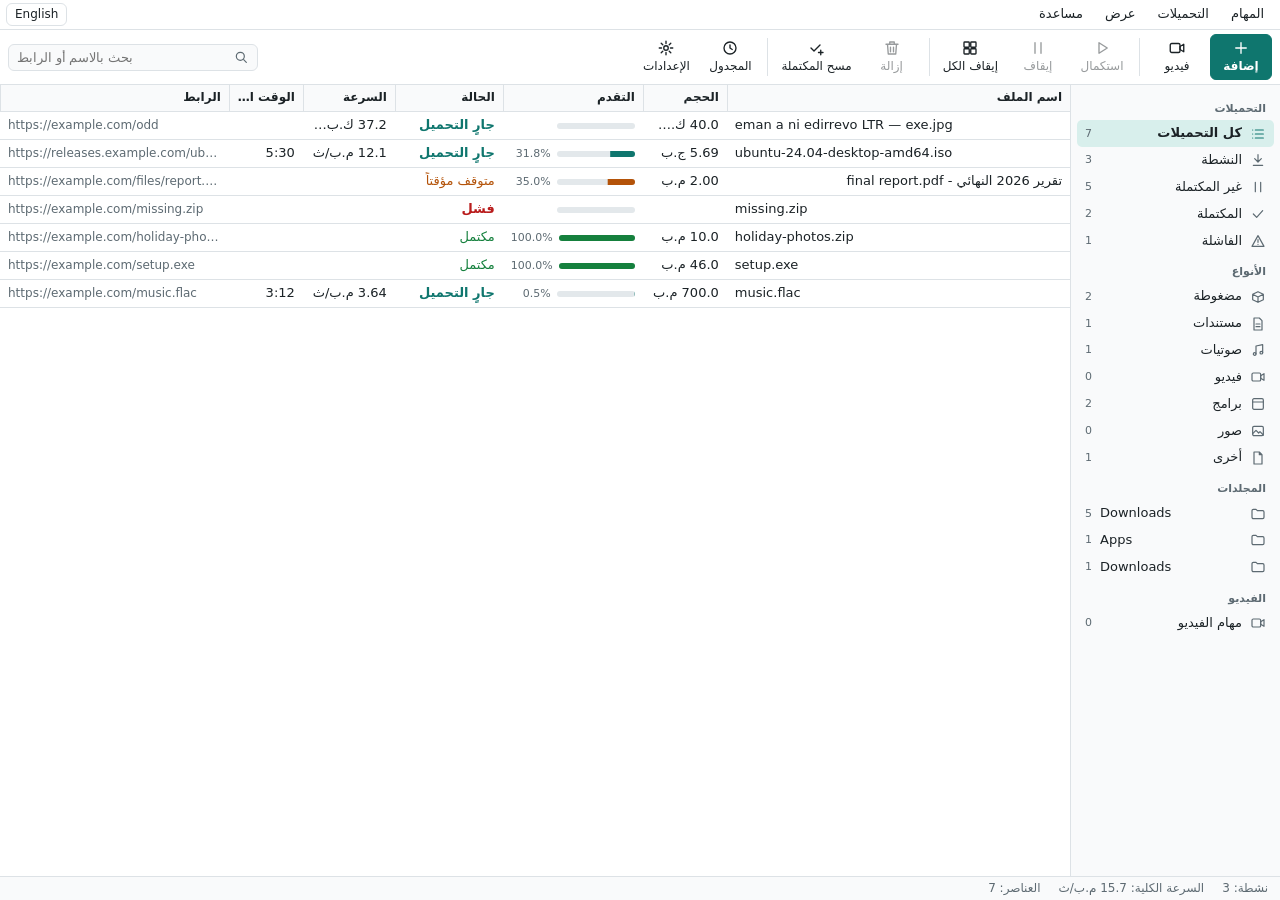
==== commit 3d302973: "feat: queue management, per-download speed limit, one-shot "when finished" action - queues dialog (D" ====
--- a/crates/eid-gui/ui/index.html
+++ b/crates/eid-gui/ui/index.html
@@ -62,6 +62,7 @@
       <button type="button" role="menuitem" data-cmd="select_all"><span data-t="c_select_all"></span><kbd>Ctrl+A</kbd></button>
       <button type="button" role="menuitem" data-cmd="properties"><span data-t="c_properties"></span><kbd>Enter</kbd></button>
       <button type="button" role="menuitem" data-cmd="scheduler"><span data-t="c_scheduler"></span></button>
+      <button type="button" role="menuitem" data-cmd="queues"><span data-t="c_queues"></span></button>
     </div>
     <div class="menu" id="menu-view" role="menu" hidden>
       <button type="button" role="menuitem" data-cmd="toggle_sidebar"><span data-t="c_toggle_sidebar"></span></button>
@@ -154,6 +155,10 @@
       </main>
     </div>
 
+    <div id="powerbar" class="powerbar" role="alert" hidden>
+      <span id="power-text"></span>
+      <button type="button" id="power-cancel" class="primary small" data-t="cancel"></button>
+    </div>
     <div id="clipbar" class="clipbar" role="status" hidden>
       <span data-t="clip_found"></span>
       <bdi id="clip-url" dir="ltr"></bdi>
@@ -185,6 +190,27 @@
   <div class="menu" id="menu-cols" role="menu" hidden></div>
   <div id="drop" class="drop" hidden><p data-t="drop_hint"></p></div>
   <div id="toast" class="toast" role="status" hidden></div>
+
+  <dialog id="dlg-queues">
+    <form method="dialog" class="queues">
+      <h2 data-t="c_queues"></h2>
+      <p class="note" data-t="q_lead"></p>
+      <div id="q-list" class="q-list"></div>
+      <p id="q-error" class="error" hidden></p>
+      <template id="q-row">
+        <div class="q-row">
+          <div class="q-head"><strong class="q-name"></strong><bdi class="q-dir" dir="ltr"></bdi><span class="q-counts note"></span></div>
+          <div class="row">
+            <label data-t="s_parallel"></label><input class="q-par" type="number" min="1" max="8" step="1">
+            <label data-t="q_after"></label><select class="q-after"><option value="none" data-t="ad_none"></option><option value="exit" data-t="ad_exit"></option><option value="sleep" data-t="ad_sleep"></option><option value="hibernate" data-t="ad_hibernate"></option><option value="shutdown" data-t="ad_shutdown"></option></select>
+            <button type="button" class="q-save small" data-t="save"></button>
+            <button type="button" class="q-toggle small"></button>
+          </div>
+        </div>
+      </template>
+      <div class="buttons"><button type="submit" class="primary" data-t="close"></button></div>
+    </form>
+  </dialog>
 
   <dialog id="dlg-toolbar">
     <form method="dialog">
@@ -236,6 +262,12 @@
         <dt data-t="folder_label"></dt><dd><bdi id="p-folder" dir="ltr" class="wrap"></bdi></dd>
       </dl>
       <p id="p-error" class="error" hidden></p>
+      <div class="row limit-row">
+        <label for="p-limit" data-t="p_limit"></label>
+        <input id="p-limit" type="number" min="0" max="12500000" step="1" dir="ltr">
+        <button type="button" id="p-limit-set" class="small" data-t="apply"></button>
+      </div>
+      <p class="note" data-t="p_limit_note"></p>
       <section class="segmap" aria-labelledby="p-map-title">
         <h3 id="p-map-title" data-t="p_map"></h3>
         <canvas id="p-map" class="map" width="480" height="22" dir="ltr" role="img"></canvas>
--- a/crates/eid-gui/ui/style.css
+++ b/crates/eid-gui/ui/style.css
@@ -280,3 +280,14 @@
 .clipbar { display: flex; align-items: center; gap: 8px; padding: 6px 12px; background: var(--accent-soft); border-top: 1px solid var(--line); }
 .clipbar bdi { flex: 1; min-width: 0; overflow: hidden; text-overflow: ellipsis; white-space: nowrap; color: var(--text); }
 #set-desktop { margin-top: 10px; }
+.powerbar { display: flex; align-items: center; gap: 10px; padding: 8px 12px; background: var(--warn); color: #fff; font-weight: 600; }
+.powerbar button { background: #fff; color: var(--warn); border-color: #fff; }
+.q-list { display: grid; gap: 8px; margin: 8px 0; max-height: 50vh; overflow: auto; }
+.q-row { border: 1px solid var(--line); border-radius: 6px; padding: 8px; }
+.q-head { display: flex; gap: 10px; align-items: baseline; flex-wrap: wrap; margin-bottom: 6px; }
+.q-dir { color: var(--muted); font-size: 12px; }
+.q-row .row { display: flex; gap: 6px; align-items: center; flex-wrap: wrap; }
+.q-row input.q-par { width: 64px; }
+.limit-row { display: flex; gap: 6px; align-items: center; margin-top: 10px; }
+.limit-row input { width: 120px; }
+.q-row select.q-after { width: auto; flex: 1; min-width: 160px; }
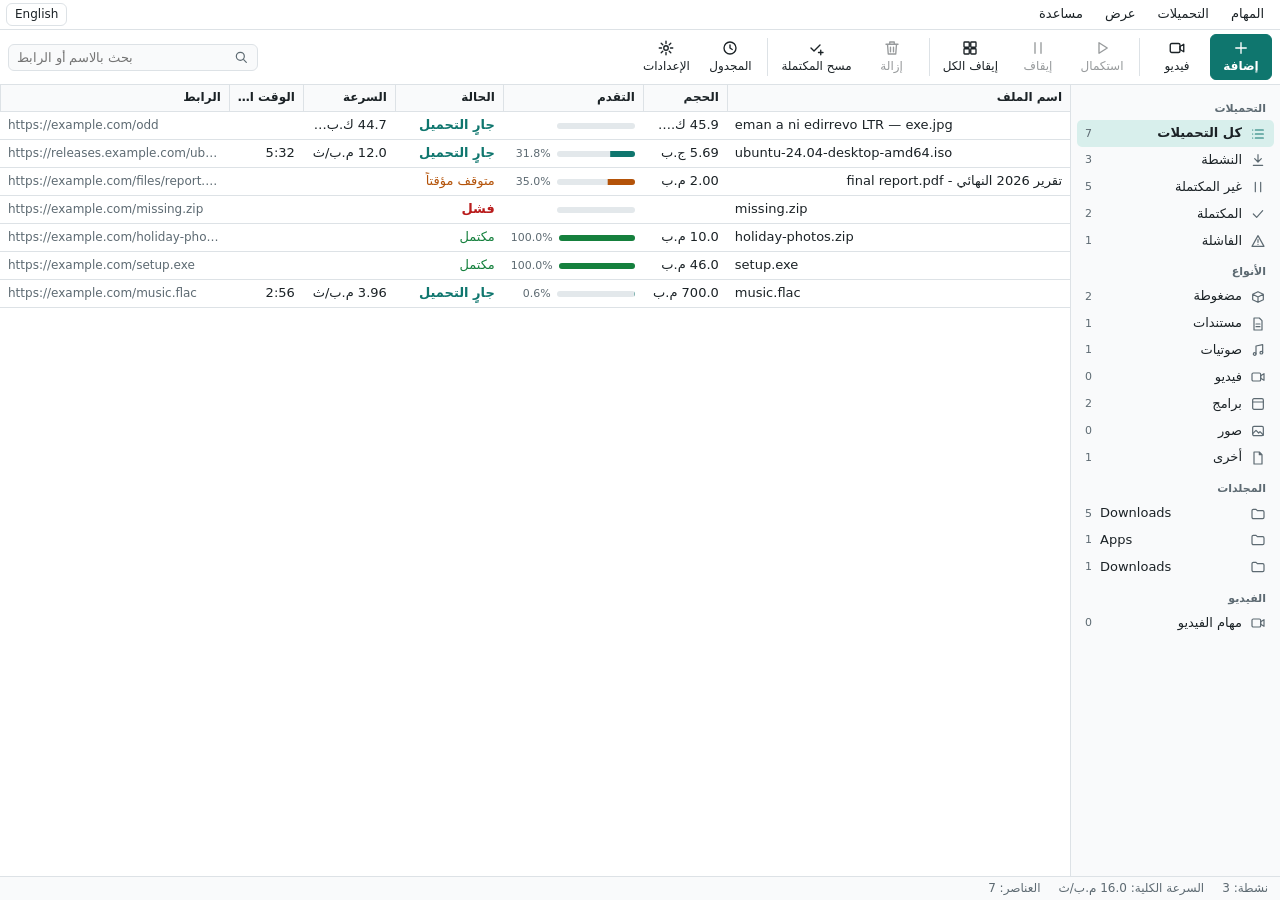
==== commit 4de3c2d5: "feat(power): sleep/hibernate/shut down are off by default (owner decision) New setting power_actions" ====
--- a/crates/eid-gui/ui/index.html
+++ b/crates/eid-gui/ui/index.html
@@ -312,6 +312,8 @@
           <label class="check"><input id="set-close-tray" type="checkbox"><span data-t="s_close_tray"></span></label>
           <label class="check"><input id="set-clipboard" type="checkbox"><span data-t="s_clipboard"></span></label>
           <p class="note" data-t="s_clipboard_note"></p>
+          <label class="check"><input id="set-power" type="checkbox"><span data-t="s_power"></span></label>
+          <p class="note" data-t="s_power_note"></p>
           <p id="set-desktop-error" class="error" hidden></p>
         </fieldset>
       </div>
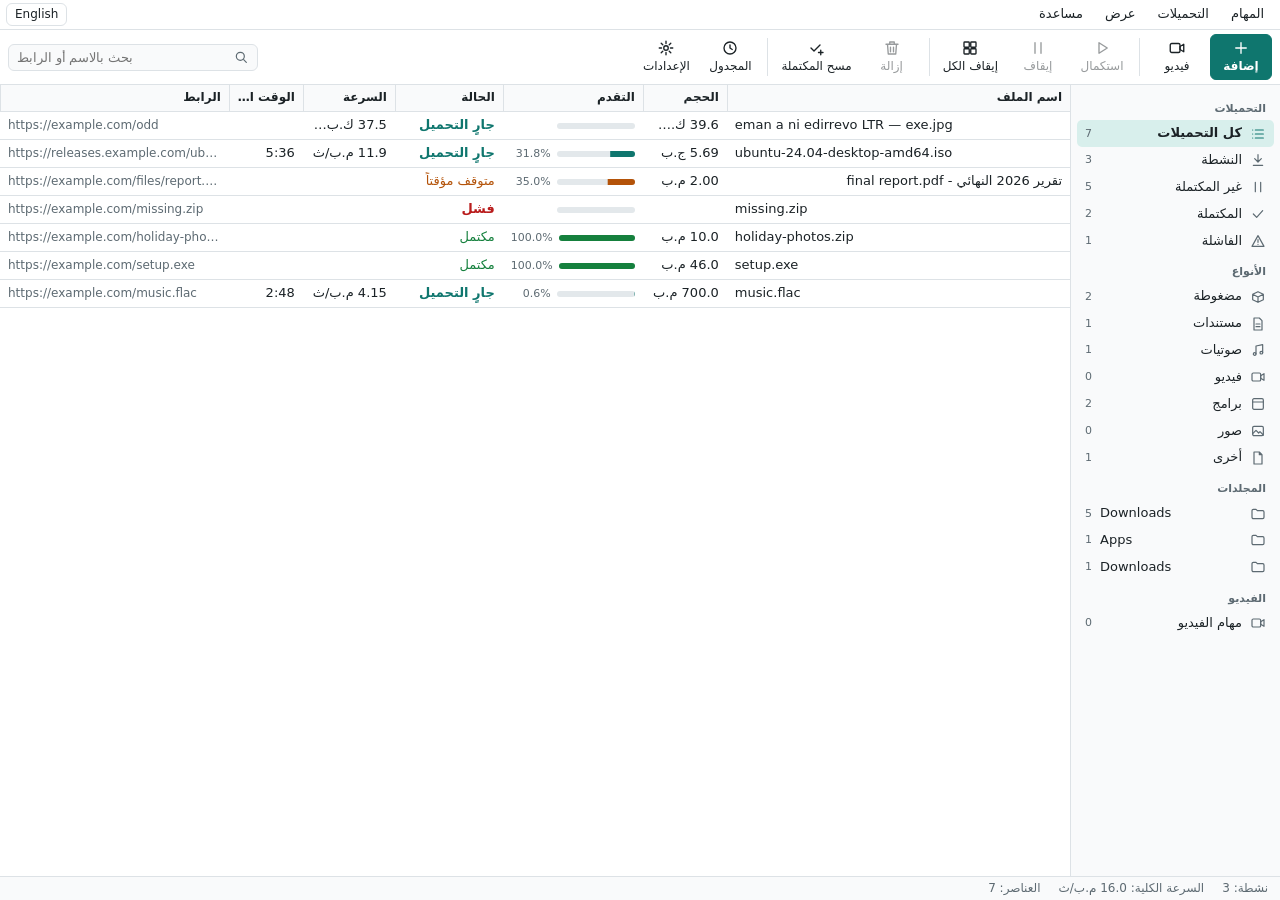
==== commit 5a49c26f: "feat(gui): add dialog picks the queue and a folder by type; import/export lists; Desktop tab - add d" ====
--- a/crates/eid-gui/ui/index.html
+++ b/crates/eid-gui/ui/index.html
@@ -63,6 +63,9 @@
       <button type="button" role="menuitem" data-cmd="properties"><span data-t="c_properties"></span><kbd>Enter</kbd></button>
       <button type="button" role="menuitem" data-cmd="scheduler"><span data-t="c_scheduler"></span></button>
       <button type="button" role="menuitem" data-cmd="queues"><span data-t="c_queues"></span></button>
+      <hr>
+      <button type="button" role="menuitem" data-cmd="import_list"><span data-t="c_import"></span></button>
+      <button type="button" role="menuitem" data-cmd="export_list"><span data-t="c_export"></span></button>
     </div>
     <div class="menu" id="menu-view" role="menu" hidden>
       <button type="button" role="menuitem" data-cmd="toggle_sidebar"><span data-t="c_toggle_sidebar"></span></button>
@@ -240,6 +243,10 @@
       </div>
       <label for="in-name" data-t="name_label"></label>
       <input id="in-name" type="text" dir="auto" maxlength="200" autocomplete="off">
+      <div class="row two">
+        <label><span data-t="add_queue"></span><select id="in-queue"></select></label>
+        <label><span data-t="add_cat"></span><select id="in-cat"></select></label>
+      </div>
       <p id="add-error" class="error" hidden></p>
       <div class="buttons">
         <button type="button" id="btn-cancel" class="ghost" data-t="cancel"></button>
@@ -295,6 +302,7 @@
         <button type="button" role="tab" data-tab="general" class="on" data-t="s_general"></button>
         <button type="button" role="tab" data-tab="downloads" data-t="s_downloads"></button>
         <button type="button" role="tab" data-tab="video" data-t="s_video"></button>
+        <button type="button" role="tab" data-tab="desktop" data-t="s_desktop"></button>
       </div>
       <div class="tab" data-pane="general">
         <label for="set-lang" data-t="s_language"></label>
@@ -306,16 +314,6 @@
           <option value="dark" data-t="c_theme_dark"></option>
         </select>
         <label class="check"><input id="set-notify" type="checkbox"><span data-t="s_notify"></span></label>
-        <fieldset id="set-desktop">
-          <legend data-t="s_desktop"></legend>
-          <label class="check"><input id="set-tray" type="checkbox"><span data-t="s_tray"></span></label>
-          <label class="check"><input id="set-close-tray" type="checkbox"><span data-t="s_close_tray"></span></label>
-          <label class="check"><input id="set-clipboard" type="checkbox"><span data-t="s_clipboard"></span></label>
-          <p class="note" data-t="s_clipboard_note"></p>
-          <label class="check"><input id="set-power" type="checkbox"><span data-t="s_power"></span></label>
-          <p class="note" data-t="s_power_note"></p>
-          <p id="set-desktop-error" class="error" hidden></p>
-        </fieldset>
       </div>
       <div class="tab" data-pane="downloads" hidden>
         <label data-t="s_default_folder"></label>
@@ -325,6 +323,7 @@
           <button type="button" id="set-folder-reset" class="ghost" data-t="reset_folder"></button>
         </div>
         <p class="note" data-t="s_default_folder_note"></p>
+        <label class="check"><input id="set-autocat" type="checkbox"><span data-t="s_autocat"></span></label>
         <fieldset id="set-engine">
           <legend data-t="s_engine"></legend>
           <label for="set-parallel" data-t="s_parallel"></label>
@@ -338,6 +337,18 @@
           <button type="button" id="set-engine-save" data-t="save"></button>
         </fieldset>
       </div>
+      <div class="tab" data-pane="desktop" hidden>
+        <fieldset id="set-desktop">
+          <legend data-t="s_desktop"></legend>
+          <label class="check"><input id="set-tray" type="checkbox"><span data-t="s_tray"></span></label>
+          <label class="check"><input id="set-close-tray" type="checkbox"><span data-t="s_close_tray"></span></label>
+          <label class="check"><input id="set-clipboard" type="checkbox"><span data-t="s_clipboard"></span></label>
+          <p class="note" data-t="s_clipboard_note"></p>
+          <label class="check"><input id="set-power" type="checkbox"><span data-t="s_power"></span></label>
+          <p class="note" data-t="s_power_note"></p>
+          <p id="set-desktop-error" class="error" hidden></p>
+        </fieldset>
+      </div>
       <div class="tab" data-pane="video" hidden>
         <label for="set-quality" data-t="s_default_quality"></label>
         <select id="set-quality"></select>
--- a/crates/eid-gui/ui/style.css
+++ b/crates/eid-gui/ui/style.css
@@ -291,3 +291,5 @@
 .limit-row { display: flex; gap: 6px; align-items: center; margin-top: 10px; }
 .limit-row input { width: 120px; }
 .q-row select.q-after { width: auto; flex: 1; min-width: 160px; }
+.row.two { gap: 12px; margin-top: 10px; }
+.row.two > label { flex: 1; display: flex; flex-direction: column; gap: 4px; }
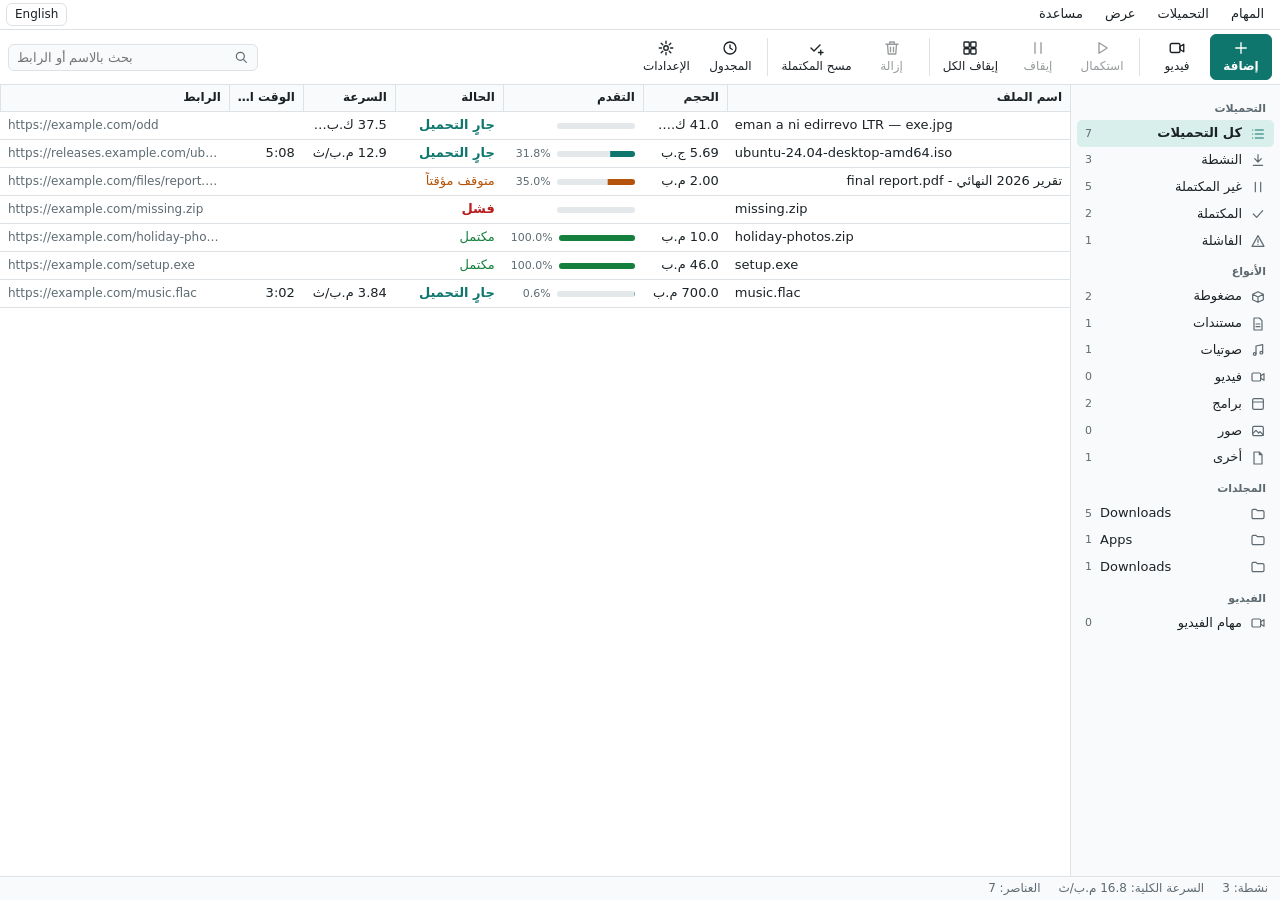
==== commit da1f0efb: "fix(gui): the window is its own video worker; startup self-check for ZIP and missing files Owner's r" ====
--- a/crates/eid-gui/ui/index.html
+++ b/crates/eid-gui/ui/index.html
@@ -162,6 +162,10 @@
       <span id="power-text"></span>
       <button type="button" id="power-cancel" class="primary small" data-t="cancel"></button>
     </div>
+    <div id="checkbar" class="checkbar" role="alert" hidden>
+      <ul id="check-list"></ul>
+      <button type="button" id="check-close" class="ghost small" data-t="chk_close"></button>
+    </div>
     <div id="clipbar" class="clipbar" role="status" hidden>
       <span data-t="clip_found"></span>
       <bdi id="clip-url" dir="ltr"></bdi>
--- a/crates/eid-gui/ui/style.css
+++ b/crates/eid-gui/ui/style.css
@@ -277,6 +277,9 @@
   border-radius: 12px; background: color-mix(in srgb, var(--panel) 85%, transparent); pointer-events: none; }
 .drop p { font-size: 18px; font-weight: 600; color: var(--accent); }
 .toolbar.icons-only .tool { min-width: 36px; justify-content: center; }
+.checkbar { display: flex; align-items: flex-start; gap: 10px; padding: 8px 12px; background: var(--warn); color: #fff; }
+.checkbar ul { flex: 1; margin: 0; padding-inline-start: 18px; }
+.checkbar button { background: #fff; color: var(--warn); border-color: #fff; }
 .clipbar { display: flex; align-items: center; gap: 8px; padding: 6px 12px; background: var(--accent-soft); border-top: 1px solid var(--line); }
 .clipbar bdi { flex: 1; min-width: 0; overflow: hidden; text-overflow: ellipsis; white-space: nowrap; color: var(--text); }
 #set-desktop { margin-top: 10px; }
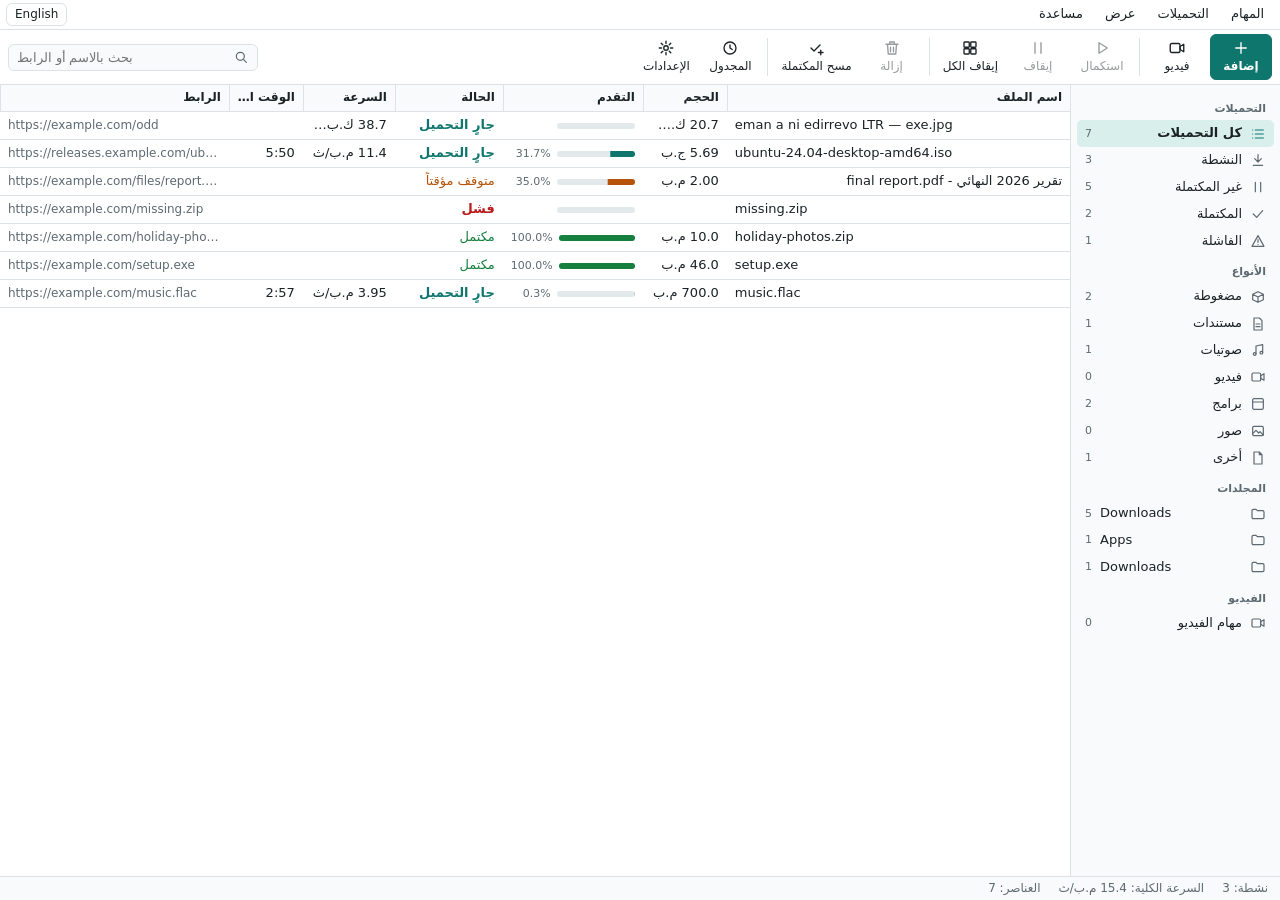
==== commit 345d8ecb: "fix: the portable copy connects the browsers; the extension ships with the app Owner's real-Windows " ====
--- a/crates/eid-gui/ui/index.html
+++ b/crates/eid-gui/ui/index.html
@@ -352,6 +352,16 @@
           <p class="note" data-t="s_power_note"></p>
           <p id="set-desktop-error" class="error" hidden></p>
         </fieldset>
+        <fieldset id="set-browser">
+          <legend data-t="s_browser"></legend>
+          <ul id="browser-list" class="browser-list"></ul>
+          <div class="row">
+            <button type="button" id="browser-connect" class="primary" data-t="s_browser_connect"></button>
+            <button type="button" id="browser-disconnect" data-t="s_browser_disconnect"></button>
+          </div>
+          <p id="browser-error" class="error" hidden></p>
+          <p class="note" data-t="s_browser_note"></p>
+        </fieldset>
       </div>
       <div class="tab" data-pane="video" hidden>
         <label for="set-quality" data-t="s_default_quality"></label>
--- a/crates/eid-gui/ui/style.css
+++ b/crates/eid-gui/ui/style.css
@@ -277,6 +277,10 @@
   border-radius: 12px; background: color-mix(in srgb, var(--panel) 85%, transparent); pointer-events: none; }
 .drop p { font-size: 18px; font-weight: 600; color: var(--accent); }
 .toolbar.icons-only .tool { min-width: 36px; justify-content: center; }
+#set-browser { margin-top: 10px; }
+.browser-list { margin: 4px 0 8px; padding-inline-start: 18px; }
+.browser-list .other { color: var(--warn); }
+#set-browser .row { display: flex; gap: 8px; }
 .checkbar { display: flex; align-items: flex-start; gap: 10px; padding: 8px 12px; background: var(--warn); color: #fff; }
 .checkbar ul { flex: 1; margin: 0; padding-inline-start: 18px; }
 .checkbar button { background: #fff; color: var(--warn); border-color: #fff; }
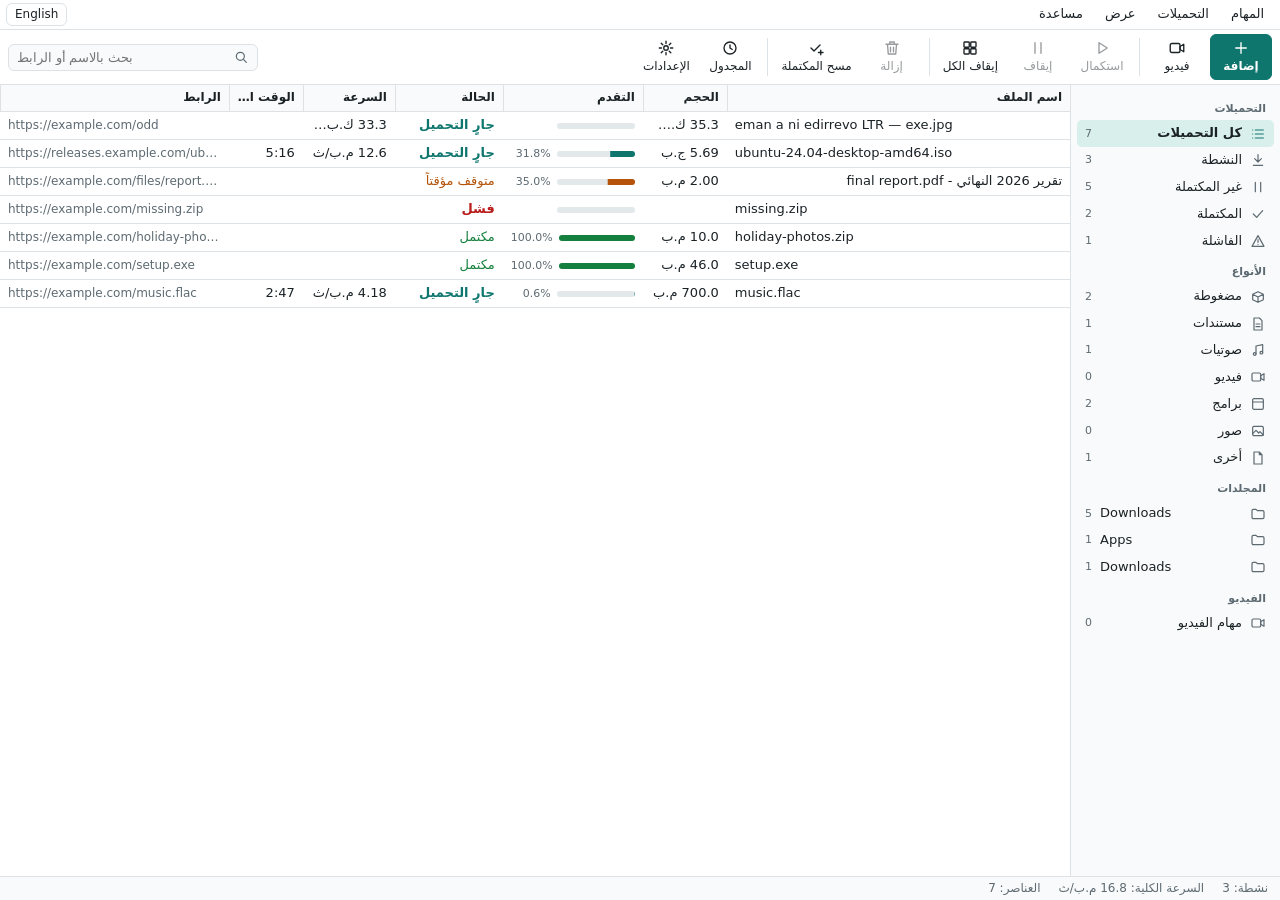
==== commit 92130b9c: "fix(gui): tool install failures are shown; crash log, app log and build id for real-PC reports Owner" ====
--- a/crates/eid-gui/ui/index.html
+++ b/crates/eid-gui/ui/index.html
@@ -164,6 +164,7 @@
     </div>
     <div id="checkbar" class="checkbar" role="alert" hidden>
       <ul id="check-list"></ul>
+      <button type="button" id="check-logs" class="ghost small" data-t="s_open_logs" hidden></button>
       <button type="button" id="check-close" class="ghost small" data-t="chk_close"></button>
     </div>
     <div id="clipbar" class="clipbar" role="status" hidden>
@@ -318,6 +319,11 @@
           <option value="dark" data-t="c_theme_dark"></option>
         </select>
         <label class="check"><input id="set-notify" type="checkbox"><span data-t="s_notify"></span></label>
+        <fieldset id="set-about">
+          <legend data-t="s_about"></legend>
+          <p id="about-text" class="note" dir="ltr"></p>
+          <button type="button" id="about-logs" data-t="s_open_logs"></button>
+        </fieldset>
       </div>
       <div class="tab" data-pane="downloads" hidden>
         <label data-t="s_default_folder"></label>
@@ -370,6 +376,7 @@
         <select id="set-missing"><option value="lower" data-t="fb_lower"></option><option value="higher" data-t="fb_higher"></option><option value="skip" data-t="fb_skip"></option></select>
         <label data-t="s_tools"></label>
         <p id="set-tools" class="note"></p>
+        <p id="set-tools-error" class="error" hidden></p>
         <button type="button" id="set-tools-install" hidden data-t="v_install"></button>
       </div>
       <div class="buttons">
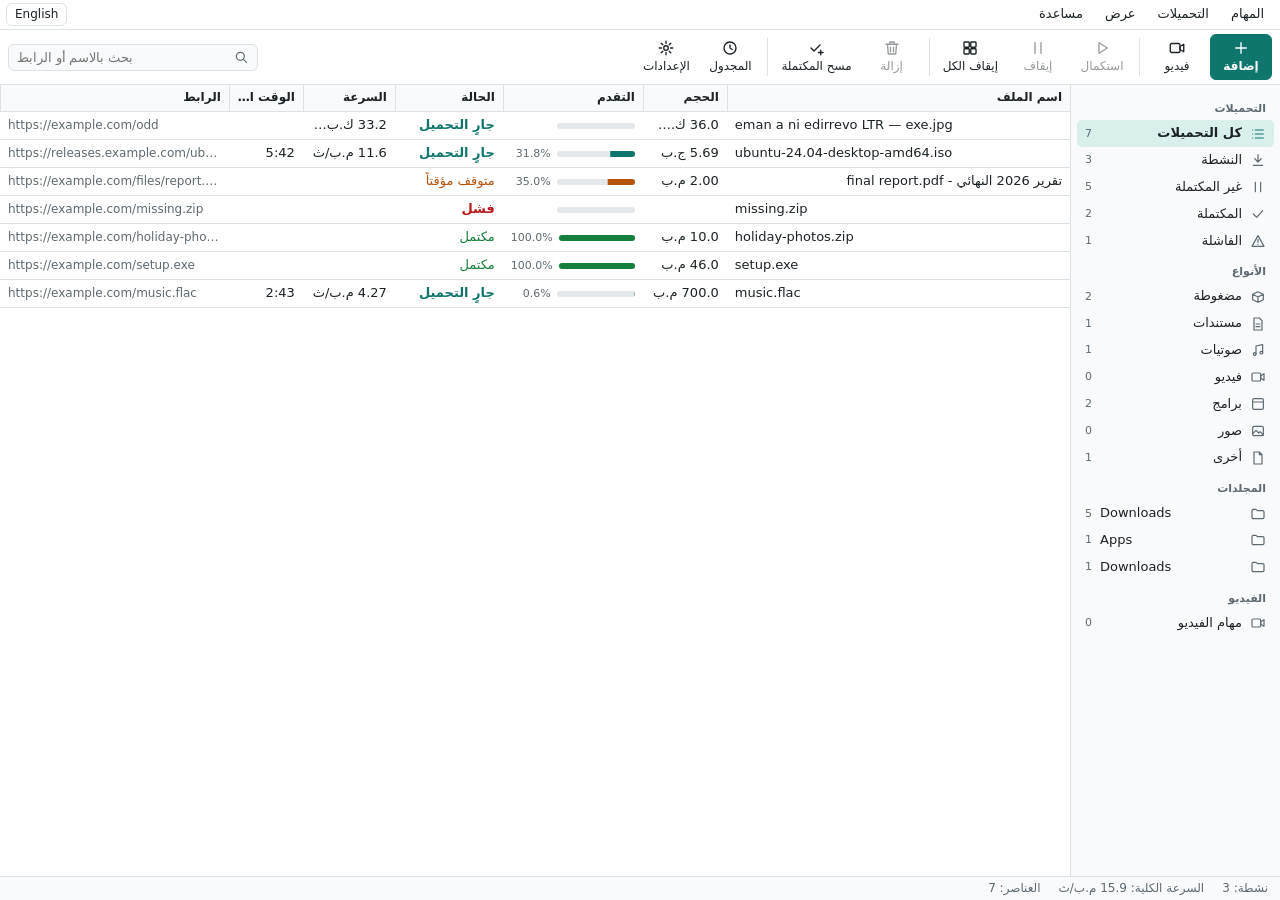
==== commit 1d675c3a: "feat(gui): a link with list= offers 'this video only' or 'the whole playlist'; episode ranges Owner'" ====
--- a/crates/eid-gui/ui/index.html
+++ b/crates/eid-gui/ui/index.html
@@ -399,6 +399,11 @@
         <button type="button" id="v-install" data-t="v_install"></button>
       </div>
       <div id="v-result" hidden>
+        <div id="v-scope" class="v-scope" role="radiogroup" hidden>
+          <label class="check"><input type="radio" name="vscope" value="video" checked><span data-t="vd_scope_video"></span></label>
+          <label class="check"><input type="radio" name="vscope" value="list"><span data-t="vd_scope_list"></span></label>
+        </div>
+        <p id="v-list-hint" class="note" data-t="vd_list_hint" hidden></p>
         <h3><bdi id="v-name" dir="auto"></bdi></h3>
         <p id="v-meta" class="note"></p>
         <label for="v-quality" data-t="vd_quality"></label>
@@ -416,6 +421,12 @@
               <button type="button" id="v-none" class="ghost small" data-t="vd_none"></button>
             </span>
           </div>
+          <div class="row v-range">
+            <label for="v-range" data-t="vd_range"></label>
+            <input id="v-range" type="text" dir="ltr" spellcheck="false" autocomplete="off" placeholder="1-10, 15, 20-25">
+            <button type="button" id="v-range-apply" class="ghost small" data-t="vd_range_apply"></button>
+          </div>
+          <p id="v-range-error" class="error" hidden></p>
           <ul id="v-items" class="v-items"></ul>
           <p id="v-folder-note" class="note"></p>
         </div>
--- a/crates/eid-gui/ui/style.css
+++ b/crates/eid-gui/ui/style.css
@@ -300,3 +300,6 @@
 .q-row select.q-after { width: auto; flex: 1; min-width: 160px; }
 .row.two { gap: 12px; margin-top: 10px; }
 .row.two > label { flex: 1; display: flex; flex-direction: column; gap: 4px; }
+.v-range label { white-space: nowrap; }
+.v-range input { flex: 1; min-width: 0; }
+.v-scope { display: flex; gap: 16px; flex-wrap: wrap; margin: 4px 0 8px; }
